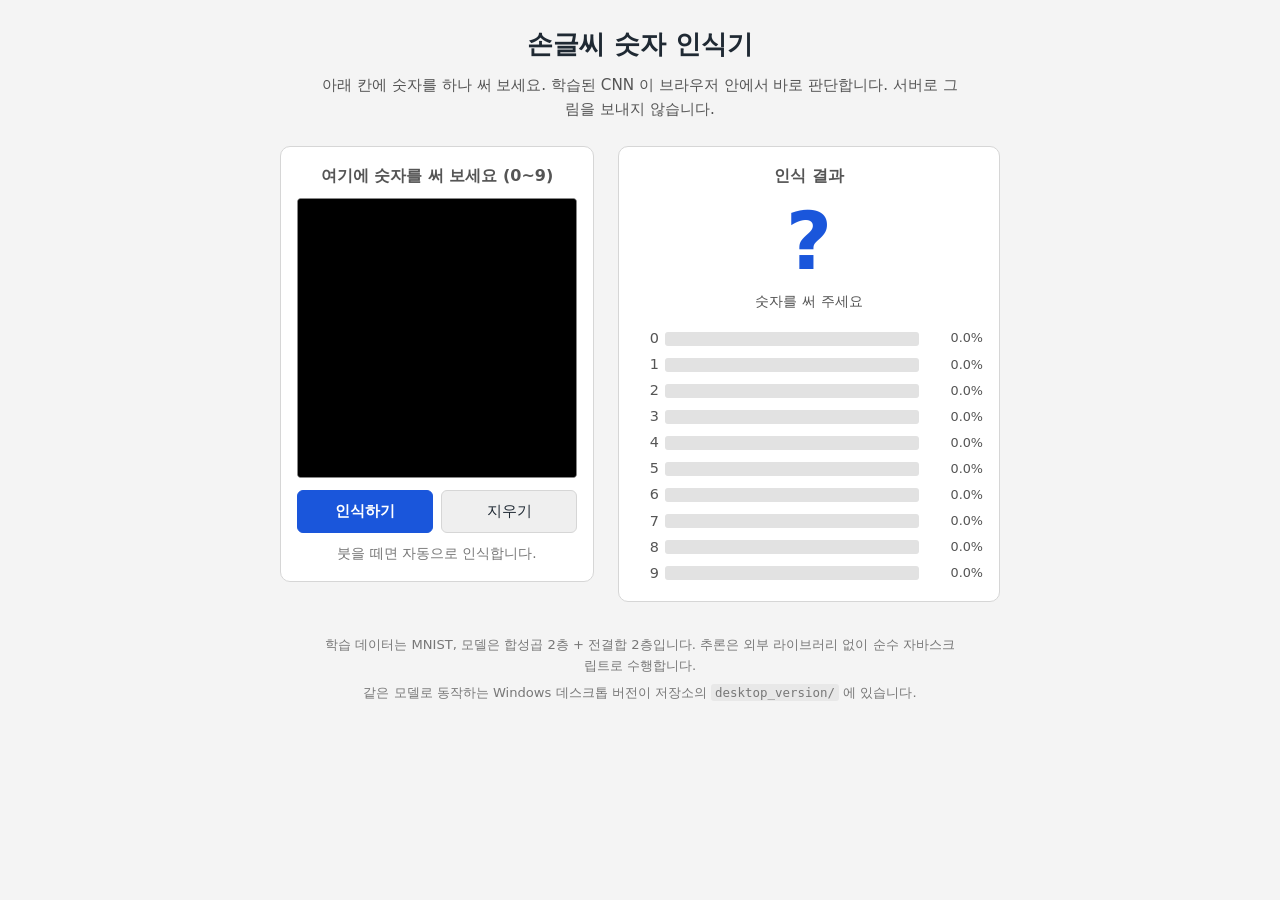
==== web_version/index.html @ 0326e78a "웹 버전과 데스크톱 버전으로 분리 기존 코드를 전부 desktop_version/ 으로 옮기고, 외부 라이브러리 없이 순수 자바스크립트로 추론하는 web_version/ 을 새로 " ====
<!DOCTYPE html>
<html lang="ko">
<head>
<meta charset="utf-8">
<meta name="viewport" content="width=device-width, initial-scale=1">
<title>손글씨 숫자 인식기</title>
<meta name="description" content="마우스나 손가락으로 쓴 숫자를 브라우저에서 바로 인식합니다. 외부 라이브러리 없이 순수 자바스크립트로 추론합니다.">
<link rel="stylesheet" href="스타일.css">
</head>
<body>

<header class="머리말">
  <h1>손글씨 숫자 인식기</h1>
  <p class="설명">
    아래 칸에 숫자를 하나 써 보세요. 학습된 CNN 이 브라우저 안에서 바로 판단합니다.
    서버로 그림을 보내지 않습니다.
  </p>
</header>

<main class="본문">

  <section class="그림판칸" aria-labelledby="그림판제목">
    <h2 id="그림판제목">여기에 숫자를 써 보세요 (0~9)</h2>
    <canvas id="그림판" class="그림판" aria-label="숫자를 쓰는 그림판"></canvas>
    <div class="버튼줄">
      <button type="button" id="인식버튼" class="버튼 강조">인식하기</button>
      <button type="button" id="지우기버튼" class="버튼">지우기</button>
    </div>
    <p class="도움말">붓을 떼면 자동으로 인식합니다.</p>
  </section>

  <section class="결과칸" aria-labelledby="결과제목">
    <h2 id="결과제목">인식 결과</h2>
    <p id="결과숫자" class="결과숫자" aria-live="polite">?</p>
    <p id="확신도" class="확신도">모델을 불러오는 중입니다…</p>
    <div id="확률표" class="확률표"></div>
  </section>

</main>

<p id="오류" class="오류" role="alert" hidden></p>

<footer class="꼬리말">
  <p>
    학습 데이터는 MNIST, 모델은 합성곱 2층 + 전결합 2층입니다.
    추론은 외부 라이브러리 없이 순수 자바스크립트로 수행합니다.
  </p>
  <p>
    같은 모델로 동작하는 Windows 데스크톱 버전이 저장소의 <code>desktop_version/</code> 에 있습니다.
  </p>
</footer>

<script type="module" src="js/앱.js"></script>
</body>
</html>
---- web_version/스타일.css ----
/*
 * 손글씨 숫자 인식기 웹 버전 스타일.
 *
 * 데스크톱 버전(tkinter)의 배색을 그대로 따른다.
 *   배경 #f4f4f4, 강조 #1a56db, 보조 글자 #555555
 * 좁은 화면에서는 그림판과 결과가 위아래로 쌓이도록 한다.
 */

:root {
  --배경: #f4f4f4;
  --판: #ffffff;
  --강조: #1a56db;
  --글자: #1f2933;
  --보조글자: #555555;
  --옅은글자: #777777;
  --막대바탕: #e2e2e2;
  --막대보조: #9aa5b1;
  --테두리: #d6d6d6;
}

* { box-sizing: border-box; }

body {
  margin: 0;
  padding: 24px 16px 40px;
  background: var(--배경);
  color: var(--글자);
  font-family: "Malgun Gothic", "맑은 고딕", system-ui, -apple-system, sans-serif;
  line-height: 1.6;
}

.머리말 {
  max-width: 640px;
  margin: 0 auto 24px;
  text-align: center;
}

.머리말 h1 {
  margin: 0 0 8px;
  font-size: 1.6rem;
}

.설명 {
  margin: 0;
  color: var(--보조글자);
  font-size: 0.95rem;
}

/* 넓은 화면에서는 그림판과 결과를 나란히, 좁으면 자동으로 아래로 쌓인다. */
.본문 {
  display: flex;
  flex-wrap: wrap;
  gap: 24px;
  justify-content: center;
  align-items: flex-start;
  max-width: 720px;
  margin: 0 auto;
}

.그림판칸,
.결과칸 {
  background: var(--판);
  border: 1px solid var(--테두리);
  border-radius: 10px;
  padding: 16px;
}

.그림판칸 h2,
.결과칸 h2 {
  margin: 0 0 10px;
  font-size: 1rem;
  font-weight: 600;
  text-align: center;
  color: var(--보조글자);
}

/*
 * 캔버스의 내부 해상도는 항상 280x280 이고(그림판.js 가 지정한다),
 * 여기서는 보이는 크기만 조절한다. 작은 화면에서는 화면 폭에 맞춰 줄어든다.
 */
.그림판 {
  display: block;
  width: 280px;
  max-width: min(280px, calc(100vw - 80px));
  aspect-ratio: 1 / 1;
  height: auto;
  background: #000000;
  border: 1px solid #888888;
  border-radius: 4px;
  cursor: crosshair;
  touch-action: none;          /* 손가락으로 그릴 때 화면이 스크롤되지 않게 한다 */
  -webkit-user-select: none;
  user-select: none;
}

.버튼줄 {
  display: flex;
  gap: 8px;
  margin-top: 12px;
}

.버튼 {
  flex: 1;
  padding: 10px 12px;
  font-family: inherit;
  font-size: 0.95rem;
  color: var(--글자);
  background: #efefef;
  border: 1px solid var(--테두리);
  border-radius: 6px;
  cursor: pointer;
}

.버튼:hover { background: #e5e5e5; }
.버튼:active { transform: translateY(1px); }

.버튼.강조 {
  font-weight: 700;
  color: #ffffff;
  background: var(--강조);
  border-color: var(--강조);
}

.버튼.강조:hover { background: #1749b8; }

.도움말 {
  margin: 10px 0 0;
  font-size: 0.85rem;
  color: var(--옅은글자);
  text-align: center;
}

.결과칸 {
  min-width: 260px;
  flex: 1 1 260px;
  text-align: center;
}

.결과숫자 {
  margin: 0;
  font-size: 5rem;
  font-weight: 700;
  line-height: 1.1;
  color: var(--강조);
}

.확신도 {
  margin: 4px 0 14px;
  font-size: 0.9rem;
  color: var(--보조글자);
  min-height: 1.5em;
}

/* 0~9 각각의 확률을 막대로 보여 준다. 숫자 / 막대 / 백분율 세 칸. */
.확률표 {
  display: grid;
  grid-template-columns: 1.5em 1fr 3.6em;
  gap: 3px 6px;
  align-items: center;
}

.확률숫자 {
  font-size: 0.9rem;
  color: var(--보조글자);
  text-align: right;
}

.막대바탕 {
  height: 14px;
  background: var(--막대바탕);
  border-radius: 3px;
  overflow: hidden;
}

.막대 {
  height: 100%;
  width: 0;
  background: var(--막대보조);
  border-radius: 3px;
  transition: width 0.12s ease-out;
}

.막대.최고 { background: var(--강조); }

.확률값 {
  font-size: 0.8rem;
  color: var(--보조글자);
  text-align: right;
  font-variant-numeric: tabular-nums;
}

.오류 {
  max-width: 720px;
  margin: 20px auto 0;
  padding: 12px 14px;
  background: #fdecea;
  border: 1px solid #f0b4ad;
  border-radius: 8px;
  color: #8f1f13;
  font-size: 0.9rem;
  white-space: pre-wrap;
}

.꼬리말 {
  max-width: 640px;
  margin: 32px auto 0;
  text-align: center;
  font-size: 0.82rem;
  color: var(--옅은글자);
}

.꼬리말 p { margin: 6px 0; }

.꼬리말 code {
  padding: 1px 4px;
  background: #e8e8e8;
  border-radius: 3px;
  font-size: 0.95em;
}
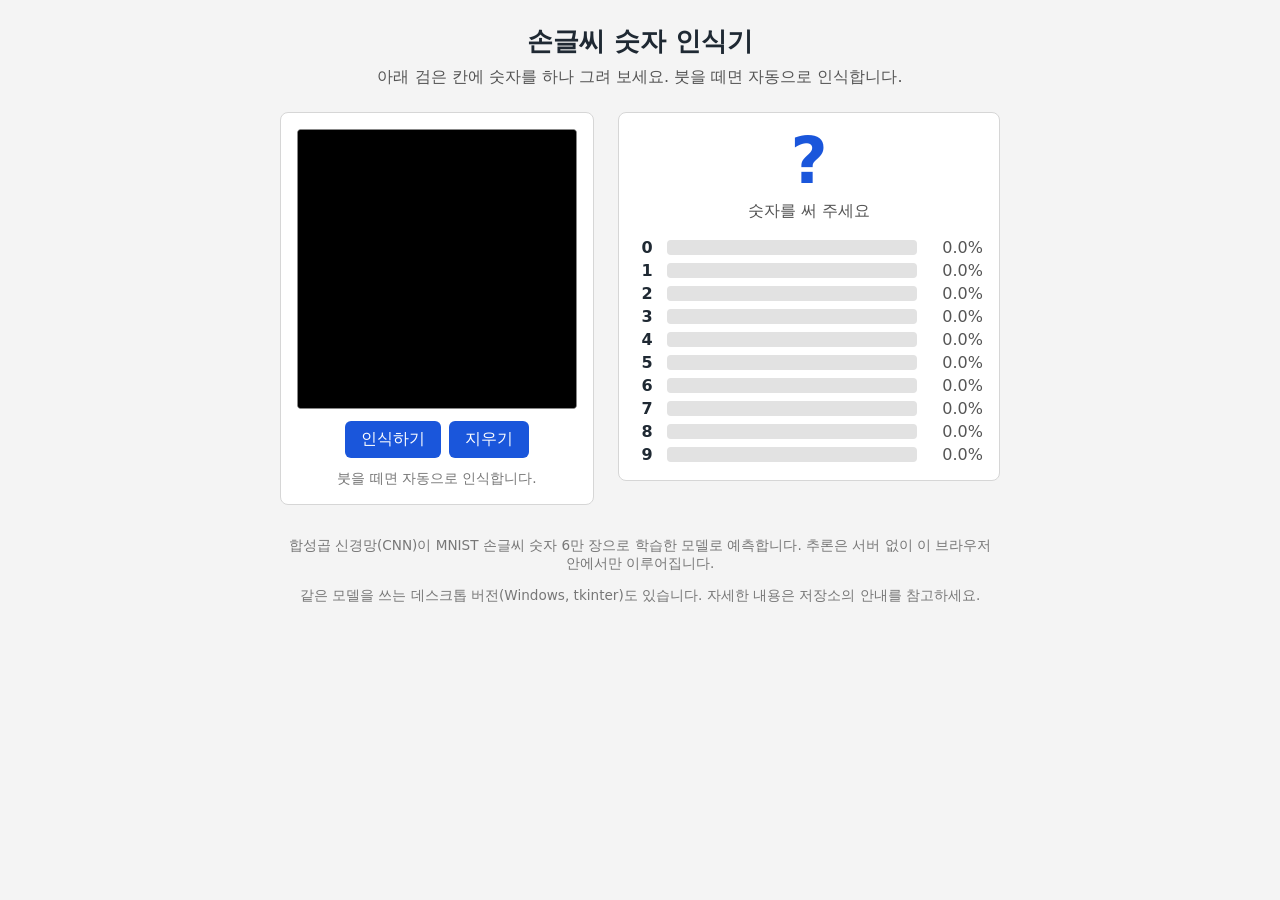
==== commit db29a252: "웹 그림판과 화면 추가 (마우스·터치·펜 입력) Co-Authored-By: Claude Sonnet 5 <noreply@anthropic.com>" ====
--- a/web_version/index.html
+++ b/web_version/index.html
@@ -4,52 +4,44 @@
 <meta charset="utf-8">
 <meta name="viewport" content="width=device-width, initial-scale=1">
 <title>손글씨 숫자 인식기</title>
-<meta name="description" content="마우스나 손가락으로 쓴 숫자를 브라우저에서 바로 인식합니다. 외부 라이브러리 없이 순수 자바스크립트로 추론합니다.">
 <link rel="stylesheet" href="스타일.css">
 </head>
 <body>
+  <header class="머리말">
+    <h1>손글씨 숫자 인식기</h1>
+    <p>아래 검은 칸에 숫자를 하나 그려 보세요. 붓을 떼면 자동으로 인식합니다.</p>
+  </header>
 
-<header class="머리말">
-  <h1>손글씨 숫자 인식기</h1>
-  <p class="설명">
-    아래 칸에 숫자를 하나 써 보세요. 학습된 CNN 이 브라우저 안에서 바로 판단합니다.
-    서버로 그림을 보내지 않습니다.
-  </p>
-</header>
+  <main class="본문">
+    <section class="그림판칸">
+      <canvas id="그림판" class="그림판" aria-label="숫자를 그리는 칸"></canvas>
+      <div class="버튼줄">
+        <button id="인식버튼" type="button">인식하기</button>
+        <button id="지우기버튼" type="button">지우기</button>
+      </div>
+      <p class="안내글">붓을 떼면 자동으로 인식합니다.</p>
+    </section>
 
-<main class="본문">
+    <section class="결과칸">
+      <p id="결과숫자" class="결과숫자" aria-live="polite">?</p>
+      <p id="확신도" class="확신도">모델을 불러오는 중입니다…</p>
+      <div id="확률표" class="확률표"></div>
+    </section>
+  </main>
 
-  <section class="그림판칸" aria-labelledby="그림판제목">
-    <h2 id="그림판제목">여기에 숫자를 써 보세요 (0~9)</h2>
-    <canvas id="그림판" class="그림판" aria-label="숫자를 쓰는 그림판"></canvas>
-    <div class="버튼줄">
-      <button type="button" id="인식버튼" class="버튼 강조">인식하기</button>
-      <button type="button" id="지우기버튼" class="버튼">지우기</button>
-    </div>
-    <p class="도움말">붓을 떼면 자동으로 인식합니다.</p>
-  </section>
+  <p id="오류" class="오류" role="alert" hidden></p>
 
-  <section class="결과칸" aria-labelledby="결과제목">
-    <h2 id="결과제목">인식 결과</h2>
-    <p id="결과숫자" class="결과숫자" aria-live="polite">?</p>
-    <p id="확신도" class="확신도">모델을 불러오는 중입니다…</p>
-    <div id="확률표" class="확률표"></div>
-  </section>
+  <footer class="꼬리말">
+    <p>
+      합성곱 신경망(CNN)이 MNIST 손글씨 숫자 6만 장으로 학습한 모델로 예측합니다.
+      추론은 서버 없이 이 브라우저 안에서만 이루어집니다.
+    </p>
+    <p>
+      같은 모델을 쓰는 데스크톱 버전(Windows, tkinter)도 있습니다. 자세한 내용은
+      저장소의 안내를 참고하세요.
+    </p>
+  </footer>
 
-</main>
-
-<p id="오류" class="오류" role="alert" hidden></p>
-
-<footer class="꼬리말">
-  <p>
-    학습 데이터는 MNIST, 모델은 합성곱 2층 + 전결합 2층입니다.
-    추론은 외부 라이브러리 없이 순수 자바스크립트로 수행합니다.
-  </p>
-  <p>
-    같은 모델로 동작하는 Windows 데스크톱 버전이 저장소의 <code>desktop_version/</code> 에 있습니다.
-  </p>
-</footer>
-
-<script type="module" src="js/앱.js"></script>
+  <script type="module" src="js/앱.js"></script>
 </body>
 </html>
--- a/web_version/스타일.css
+++ b/web_version/스타일.css
@@ -1,11 +1,3 @@
-/*
- * 손글씨 숫자 인식기 웹 버전 스타일.
- *
- * 데스크톱 버전(tkinter)의 배색을 그대로 따른다.
- *   배경 #f4f4f4, 강조 #1a56db, 보조 글자 #555555
- * 좁은 화면에서는 그림판과 결과가 위아래로 쌓이도록 한다.
- */
-
 :root {
   --배경: #f4f4f4;
   --판: #ffffff;
@@ -18,7 +10,9 @@
   --테두리: #d6d6d6;
 }
 
-* { box-sizing: border-box; }
+* {
+  box-sizing: border-box;
+}
 
 body {
   margin: 0;
@@ -26,27 +20,25 @@
   background: var(--배경);
   color: var(--글자);
   font-family: "Malgun Gothic", "맑은 고딕", system-ui, -apple-system, sans-serif;
-  line-height: 1.6;
 }
 
 .머리말 {
-  max-width: 640px;
+  max-width: 720px;
   margin: 0 auto 24px;
   text-align: center;
 }
 
 .머리말 h1 {
   margin: 0 0 8px;
-  font-size: 1.6rem;
+  font-size: 1.6em;
 }
 
-.설명 {
+.머리말 p {
   margin: 0;
   color: var(--보조글자);
-  font-size: 0.95rem;
 }
 
-/* 넓은 화면에서는 그림판과 결과를 나란히, 좁으면 자동으로 아래로 쌓인다. */
+/* 넓은 화면에서는 나란히, 좁으면 자동으로 아래로 쌓인다. */
 .본문 {
   display: flex;
   flex-wrap: wrap;
@@ -57,26 +49,20 @@
   margin: 0 auto;
 }
 
-.그림판칸,
-.결과칸 {
+.그림판칸 {
+  display: flex;
+  flex-direction: column;
+  align-items: center;
+  gap: 12px;
   background: var(--판);
   border: 1px solid var(--테두리);
-  border-radius: 10px;
+  border-radius: 8px;
   padding: 16px;
-}
-
-.그림판칸 h2,
-.결과칸 h2 {
-  margin: 0 0 10px;
-  font-size: 1rem;
-  font-weight: 600;
-  text-align: center;
-  color: var(--보조글자);
 }
 
 /*
  * 캔버스의 내부 해상도는 항상 280x280 이고(그림판.js 가 지정한다),
- * 여기서는 보이는 크기만 조절한다. 작은 화면에서는 화면 폭에 맞춰 줄어든다.
+ * 여기서는 보이는 크기만 조절한다.
  */
 .그림판 {
   display: block;
@@ -96,124 +82,110 @@
 .버튼줄 {
   display: flex;
   gap: 8px;
-  margin-top: 12px;
 }
 
-.버튼 {
-  flex: 1;
-  padding: 10px 12px;
+.버튼줄 button {
+  padding: 8px 16px;
+  font-size: 1em;
   font-family: inherit;
-  font-size: 0.95rem;
-  color: var(--글자);
-  background: #efefef;
-  border: 1px solid var(--테두리);
+  color: #ffffff;
+  background: var(--강조);
+  border: none;
   border-radius: 6px;
   cursor: pointer;
 }
 
-.버튼:hover { background: #e5e5e5; }
-.버튼:active { transform: translateY(1px); }
-
-.버튼.강조 {
-  font-weight: 700;
-  color: #ffffff;
-  background: var(--강조);
-  border-color: var(--강조);
+.버튼줄 button:hover {
+  filter: brightness(1.1);
 }
 
-.버튼.강조:hover { background: #1749b8; }
+.버튼줄 button:disabled {
+  background: var(--막대보조);
+  cursor: not-allowed;
+}
 
-.도움말 {
-  margin: 10px 0 0;
-  font-size: 0.85rem;
+.안내글 {
+  margin: 0;
+  font-size: 0.85em;
   color: var(--옅은글자);
   text-align: center;
 }
 
 .결과칸 {
-  min-width: 260px;
-  flex: 1 1 260px;
+  flex: 1 1 280px;
+  min-width: 240px;
+  background: var(--판);
+  border: 1px solid var(--테두리);
+  border-radius: 8px;
+  padding: 16px;
   text-align: center;
 }
 
 .결과숫자 {
   margin: 0;
-  font-size: 5rem;
-  font-weight: 700;
-  line-height: 1.1;
+  font-size: 4em;
+  font-weight: bold;
+  line-height: 1;
   color: var(--강조);
 }
 
 .확신도 {
-  margin: 4px 0 14px;
-  font-size: 0.9rem;
+  margin: 8px 0 16px;
   color: var(--보조글자);
-  min-height: 1.5em;
 }
 
-/* 0~9 각각의 확률을 막대로 보여 준다. 숫자 / 막대 / 백분율 세 칸. */
 .확률표 {
   display: grid;
   grid-template-columns: 1.5em 1fr 3.6em;
-  gap: 3px 6px;
   align-items: center;
+  gap: 4px 8px;
+  text-align: left;
 }
 
 .확률숫자 {
-  font-size: 0.9rem;
+  font-weight: bold;
+  text-align: center;
+}
+
+.막대바탕 {
+  background: var(--막대바탕);
+  border-radius: 4px;
+  overflow: hidden;
+  height: 0.9em;
+}
+
+.막대 {
+  width: 0;
+  height: 100%;
+  background: var(--막대보조);
+  transition: width 0.12s ease-out;
+}
+
+.막대.최고 {
+  background: var(--강조);
+}
+
+.확률값 {
+  font-variant-numeric: tabular-nums;
   color: var(--보조글자);
   text-align: right;
 }
 
-.막대바탕 {
-  height: 14px;
-  background: var(--막대바탕);
-  border-radius: 3px;
-  overflow: hidden;
-}
-
-.막대 {
-  height: 100%;
-  width: 0;
-  background: var(--막대보조);
-  border-radius: 3px;
-  transition: width 0.12s ease-out;
-}
-
-.막대.최고 { background: var(--강조); }
-
-.확률값 {
-  font-size: 0.8rem;
-  color: var(--보조글자);
-  text-align: right;
-  font-variant-numeric: tabular-nums;
-}
-
 .오류 {
   max-width: 720px;
-  margin: 20px auto 0;
-  padding: 12px 14px;
+  margin: 16px auto 0;
+  padding: 12px 16px;
   background: #fdecea;
-  border: 1px solid #f0b4ad;
-  border-radius: 8px;
-  color: #8f1f13;
-  font-size: 0.9rem;
-  white-space: pre-wrap;
+  color: #611a15;
+  border: 1px solid #f5c6cb;
+  border-radius: 6px;
+  white-space: pre-line;
 }
 
 .꼬리말 {
-  max-width: 640px;
+  max-width: 720px;
   margin: 32px auto 0;
+  color: var(--옅은글자);
+  font-size: 0.85em;
   text-align: center;
-  font-size: 0.82rem;
-  color: var(--옅은글자);
 }
-
-.꼬리말 p { margin: 6px 0; }
-
-.꼬리말 code {
-  padding: 1px 4px;
-  background: #e8e8e8;
-  border-radius: 3px;
-  font-size: 0.95em;
-}
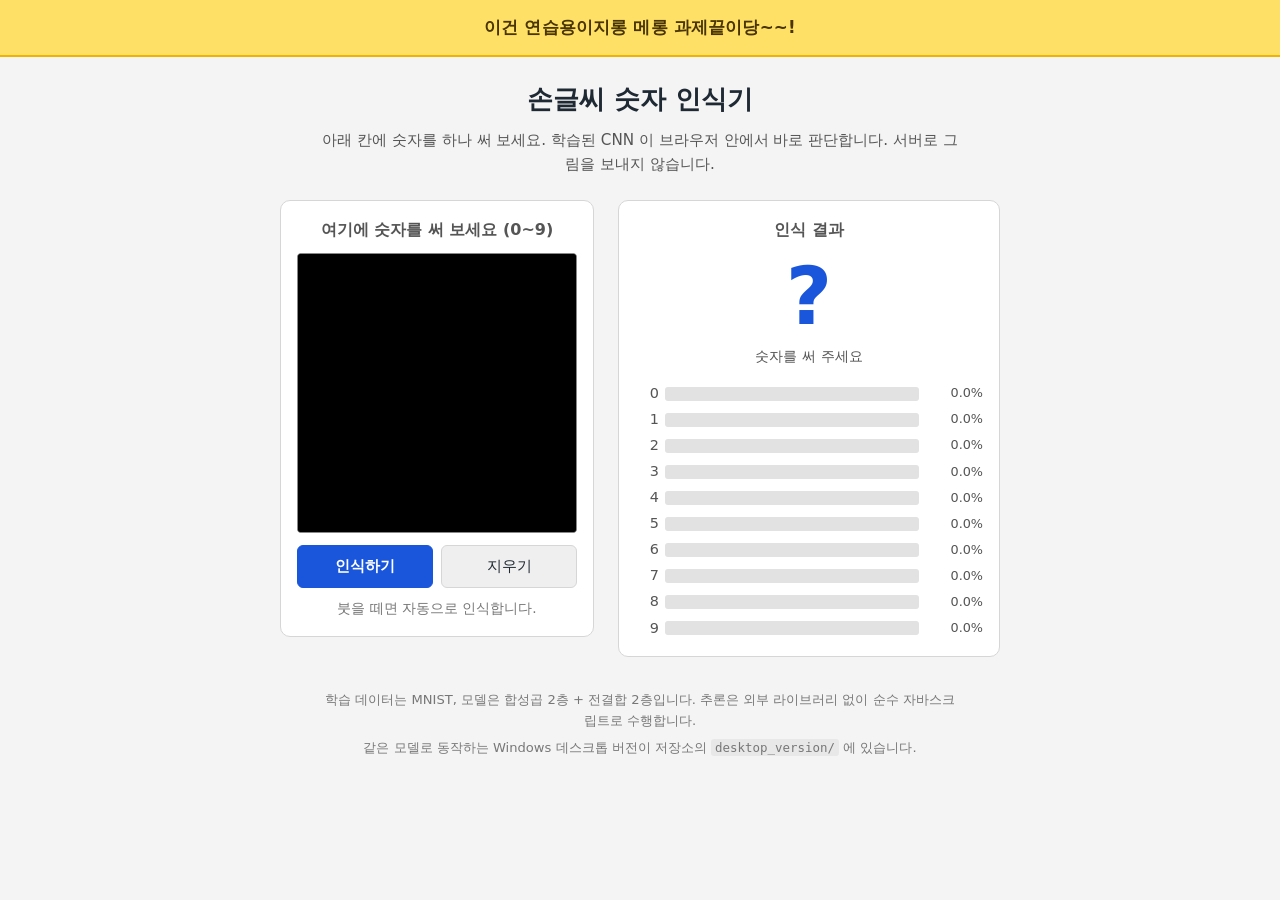
==== commit f63016a6: "페이지 맨 위에 연습용 알림 띠 추가 화면 최상단에 노란 띠로 "이건 연습용이지롱 메롱 과제끝이당~~!" 를 띄운다. README 나 주석이 아니라 배포된 페이지 화면에 보여야 하" ====
--- a/web_version/index.html
+++ b/web_version/index.html
@@ -4,44 +4,55 @@
 <meta charset="utf-8">
 <meta name="viewport" content="width=device-width, initial-scale=1">
 <title>손글씨 숫자 인식기</title>
+<meta name="description" content="마우스나 손가락으로 쓴 숫자를 브라우저에서 바로 인식합니다. 외부 라이브러리 없이 순수 자바스크립트로 추론합니다.">
 <link rel="stylesheet" href="스타일.css">
 </head>
 <body>
-  <header class="머리말">
-    <h1>손글씨 숫자 인식기</h1>
-    <p>아래 검은 칸에 숫자를 하나 그려 보세요. 붓을 떼면 자동으로 인식합니다.</p>
-  </header>
 
-  <main class="본문">
-    <section class="그림판칸">
-      <canvas id="그림판" class="그림판" aria-label="숫자를 그리는 칸"></canvas>
-      <div class="버튼줄">
-        <button id="인식버튼" type="button">인식하기</button>
-        <button id="지우기버튼" type="button">지우기</button>
-      </div>
-      <p class="안내글">붓을 떼면 자동으로 인식합니다.</p>
-    </section>
+<!-- 화면 맨 위에 고정으로 보이는 알림 띠. -->
+<p class="연습알림">이건 연습용이지롱 메롱 과제끝이당~~!</p>
 
-    <section class="결과칸">
-      <p id="결과숫자" class="결과숫자" aria-live="polite">?</p>
-      <p id="확신도" class="확신도">모델을 불러오는 중입니다…</p>
-      <div id="확률표" class="확률표"></div>
-    </section>
-  </main>
+<header class="머리말">
+  <h1>손글씨 숫자 인식기</h1>
+  <p class="설명">
+    아래 칸에 숫자를 하나 써 보세요. 학습된 CNN 이 브라우저 안에서 바로 판단합니다.
+    서버로 그림을 보내지 않습니다.
+  </p>
+</header>
 
-  <p id="오류" class="오류" role="alert" hidden></p>
+<main class="본문">
 
-  <footer class="꼬리말">
-    <p>
-      합성곱 신경망(CNN)이 MNIST 손글씨 숫자 6만 장으로 학습한 모델로 예측합니다.
-      추론은 서버 없이 이 브라우저 안에서만 이루어집니다.
-    </p>
-    <p>
-      같은 모델을 쓰는 데스크톱 버전(Windows, tkinter)도 있습니다. 자세한 내용은
-      저장소의 안내를 참고하세요.
-    </p>
-  </footer>
+  <section class="그림판칸" aria-labelledby="그림판제목">
+    <h2 id="그림판제목">여기에 숫자를 써 보세요 (0~9)</h2>
+    <canvas id="그림판" class="그림판" aria-label="숫자를 쓰는 그림판"></canvas>
+    <div class="버튼줄">
+      <button type="button" id="인식버튼" class="버튼 강조">인식하기</button>
+      <button type="button" id="지우기버튼" class="버튼">지우기</button>
+    </div>
+    <p class="도움말">붓을 떼면 자동으로 인식합니다.</p>
+  </section>
 
-  <script type="module" src="js/앱.js"></script>
+  <section class="결과칸" aria-labelledby="결과제목">
+    <h2 id="결과제목">인식 결과</h2>
+    <p id="결과숫자" class="결과숫자" aria-live="polite">?</p>
+    <p id="확신도" class="확신도">모델을 불러오는 중입니다…</p>
+    <div id="확률표" class="확률표"></div>
+  </section>
+
+</main>
+
+<p id="오류" class="오류" role="alert" hidden></p>
+
+<footer class="꼬리말">
+  <p>
+    학습 데이터는 MNIST, 모델은 합성곱 2층 + 전결합 2층입니다.
+    추론은 외부 라이브러리 없이 순수 자바스크립트로 수행합니다.
+  </p>
+  <p>
+    같은 모델로 동작하는 Windows 데스크톱 버전이 저장소의 <code>desktop_version/</code> 에 있습니다.
+  </p>
+</footer>
+
+<script type="module" src="js/앱.js"></script>
 </body>
 </html>
--- a/web_version/스타일.css
+++ b/web_version/스타일.css
@@ -1,3 +1,11 @@
+/*
+ * 손글씨 숫자 인식기 웹 버전 스타일.
+ *
+ * 데스크톱 버전(tkinter)의 배색을 그대로 따른다.
+ *   배경 #f4f4f4, 강조 #1a56db, 보조 글자 #555555
+ * 좁은 화면에서는 그림판과 결과가 위아래로 쌓이도록 한다.
+ */
+
 :root {
   --배경: #f4f4f4;
   --판: #ffffff;
@@ -10,9 +18,7 @@
   --테두리: #d6d6d6;
 }
 
-* {
-  box-sizing: border-box;
-}
+* { box-sizing: border-box; }
 
 body {
   margin: 0;
@@ -20,25 +26,43 @@
   background: var(--배경);
   color: var(--글자);
   font-family: "Malgun Gothic", "맑은 고딕", system-ui, -apple-system, sans-serif;
+  line-height: 1.6;
+}
+
+/*
+ * 화면 맨 위 알림 띠.
+ * body 의 좌우·위 여백을 음수 margin 으로 상쇄해 화면 폭을 꽉 채운다.
+ */
+.연습알림 {
+  margin: -24px -16px 22px;
+  padding: 14px 16px;
+  background: #ffe066;
+  border-bottom: 2px solid #f0b400;
+  color: #4a3500;
+  font-size: 1.05rem;
+  font-weight: 700;
+  text-align: center;
+  letter-spacing: 0.01em;
 }
 
 .머리말 {
-  max-width: 720px;
+  max-width: 640px;
   margin: 0 auto 24px;
   text-align: center;
 }
 
 .머리말 h1 {
   margin: 0 0 8px;
-  font-size: 1.6em;
-}
-
-.머리말 p {
+  font-size: 1.6rem;
+}
+
+.설명 {
   margin: 0;
   color: var(--보조글자);
-}
-
-/* 넓은 화면에서는 나란히, 좁으면 자동으로 아래로 쌓인다. */
+  font-size: 0.95rem;
+}
+
+/* 넓은 화면에서는 그림판과 결과를 나란히, 좁으면 자동으로 아래로 쌓인다. */
 .본문 {
   display: flex;
   flex-wrap: wrap;
@@ -49,20 +73,26 @@
   margin: 0 auto;
 }
 
-.그림판칸 {
-  display: flex;
-  flex-direction: column;
-  align-items: center;
-  gap: 12px;
+.그림판칸,
+.결과칸 {
   background: var(--판);
   border: 1px solid var(--테두리);
-  border-radius: 8px;
+  border-radius: 10px;
   padding: 16px;
+}
+
+.그림판칸 h2,
+.결과칸 h2 {
+  margin: 0 0 10px;
+  font-size: 1rem;
+  font-weight: 600;
+  text-align: center;
+  color: var(--보조글자);
 }
 
 /*
  * 캔버스의 내부 해상도는 항상 280x280 이고(그림판.js 가 지정한다),
- * 여기서는 보이는 크기만 조절한다.
+ * 여기서는 보이는 크기만 조절한다. 작은 화면에서는 화면 폭에 맞춰 줄어든다.
  */
 .그림판 {
   display: block;
@@ -82,110 +112,124 @@
 .버튼줄 {
   display: flex;
   gap: 8px;
-}
-
-.버튼줄 button {
-  padding: 8px 16px;
-  font-size: 1em;
+  margin-top: 12px;
+}
+
+.버튼 {
+  flex: 1;
+  padding: 10px 12px;
   font-family: inherit;
+  font-size: 0.95rem;
+  color: var(--글자);
+  background: #efefef;
+  border: 1px solid var(--테두리);
+  border-radius: 6px;
+  cursor: pointer;
+}
+
+.버튼:hover { background: #e5e5e5; }
+.버튼:active { transform: translateY(1px); }
+
+.버튼.강조 {
+  font-weight: 700;
   color: #ffffff;
   background: var(--강조);
-  border: none;
-  border-radius: 6px;
-  cursor: pointer;
-}
-
-.버튼줄 button:hover {
-  filter: brightness(1.1);
-}
-
-.버튼줄 button:disabled {
-  background: var(--막대보조);
-  cursor: not-allowed;
-}
-
-.안내글 {
-  margin: 0;
-  font-size: 0.85em;
+  border-color: var(--강조);
+}
+
+.버튼.강조:hover { background: #1749b8; }
+
+.도움말 {
+  margin: 10px 0 0;
+  font-size: 0.85rem;
   color: var(--옅은글자);
   text-align: center;
 }
 
 .결과칸 {
-  flex: 1 1 280px;
-  min-width: 240px;
-  background: var(--판);
-  border: 1px solid var(--테두리);
-  border-radius: 8px;
-  padding: 16px;
+  min-width: 260px;
+  flex: 1 1 260px;
   text-align: center;
 }
 
 .결과숫자 {
   margin: 0;
-  font-size: 4em;
-  font-weight: bold;
-  line-height: 1;
+  font-size: 5rem;
+  font-weight: 700;
+  line-height: 1.1;
   color: var(--강조);
 }
 
 .확신도 {
-  margin: 8px 0 16px;
-  color: var(--보조글자);
-}
-
+  margin: 4px 0 14px;
+  font-size: 0.9rem;
+  color: var(--보조글자);
+  min-height: 1.5em;
+}
+
+/* 0~9 각각의 확률을 막대로 보여 준다. 숫자 / 막대 / 백분율 세 칸. */
 .확률표 {
   display: grid;
   grid-template-columns: 1.5em 1fr 3.6em;
+  gap: 3px 6px;
   align-items: center;
-  gap: 4px 8px;
-  text-align: left;
 }
 
 .확률숫자 {
-  font-weight: bold;
-  text-align: center;
+  font-size: 0.9rem;
+  color: var(--보조글자);
+  text-align: right;
 }
 
 .막대바탕 {
+  height: 14px;
   background: var(--막대바탕);
-  border-radius: 4px;
+  border-radius: 3px;
   overflow: hidden;
-  height: 0.9em;
 }
 
 .막대 {
+  height: 100%;
   width: 0;
-  height: 100%;
   background: var(--막대보조);
+  border-radius: 3px;
   transition: width 0.12s ease-out;
 }
 
-.막대.최고 {
-  background: var(--강조);
-}
+.막대.최고 { background: var(--강조); }
 
 .확률값 {
+  font-size: 0.8rem;
+  color: var(--보조글자);
+  text-align: right;
   font-variant-numeric: tabular-nums;
-  color: var(--보조글자);
-  text-align: right;
 }
 
 .오류 {
   max-width: 720px;
-  margin: 16px auto 0;
-  padding: 12px 16px;
+  margin: 20px auto 0;
+  padding: 12px 14px;
   background: #fdecea;
-  color: #611a15;
-  border: 1px solid #f5c6cb;
-  border-radius: 6px;
-  white-space: pre-line;
+  border: 1px solid #f0b4ad;
+  border-radius: 8px;
+  color: #8f1f13;
+  font-size: 0.9rem;
+  white-space: pre-wrap;
 }
 
 .꼬리말 {
-  max-width: 720px;
+  max-width: 640px;
   margin: 32px auto 0;
+  text-align: center;
+  font-size: 0.82rem;
   color: var(--옅은글자);
-  font-size: 0.85em;
-  text-align: center;
-}
+}
+
+.꼬리말 p { margin: 6px 0; }
+
+.꼬리말 code {
+  padding: 1px 4px;
+  background: #e8e8e8;
+  border-radius: 3px;
+  font-size: 0.95em;
+}
